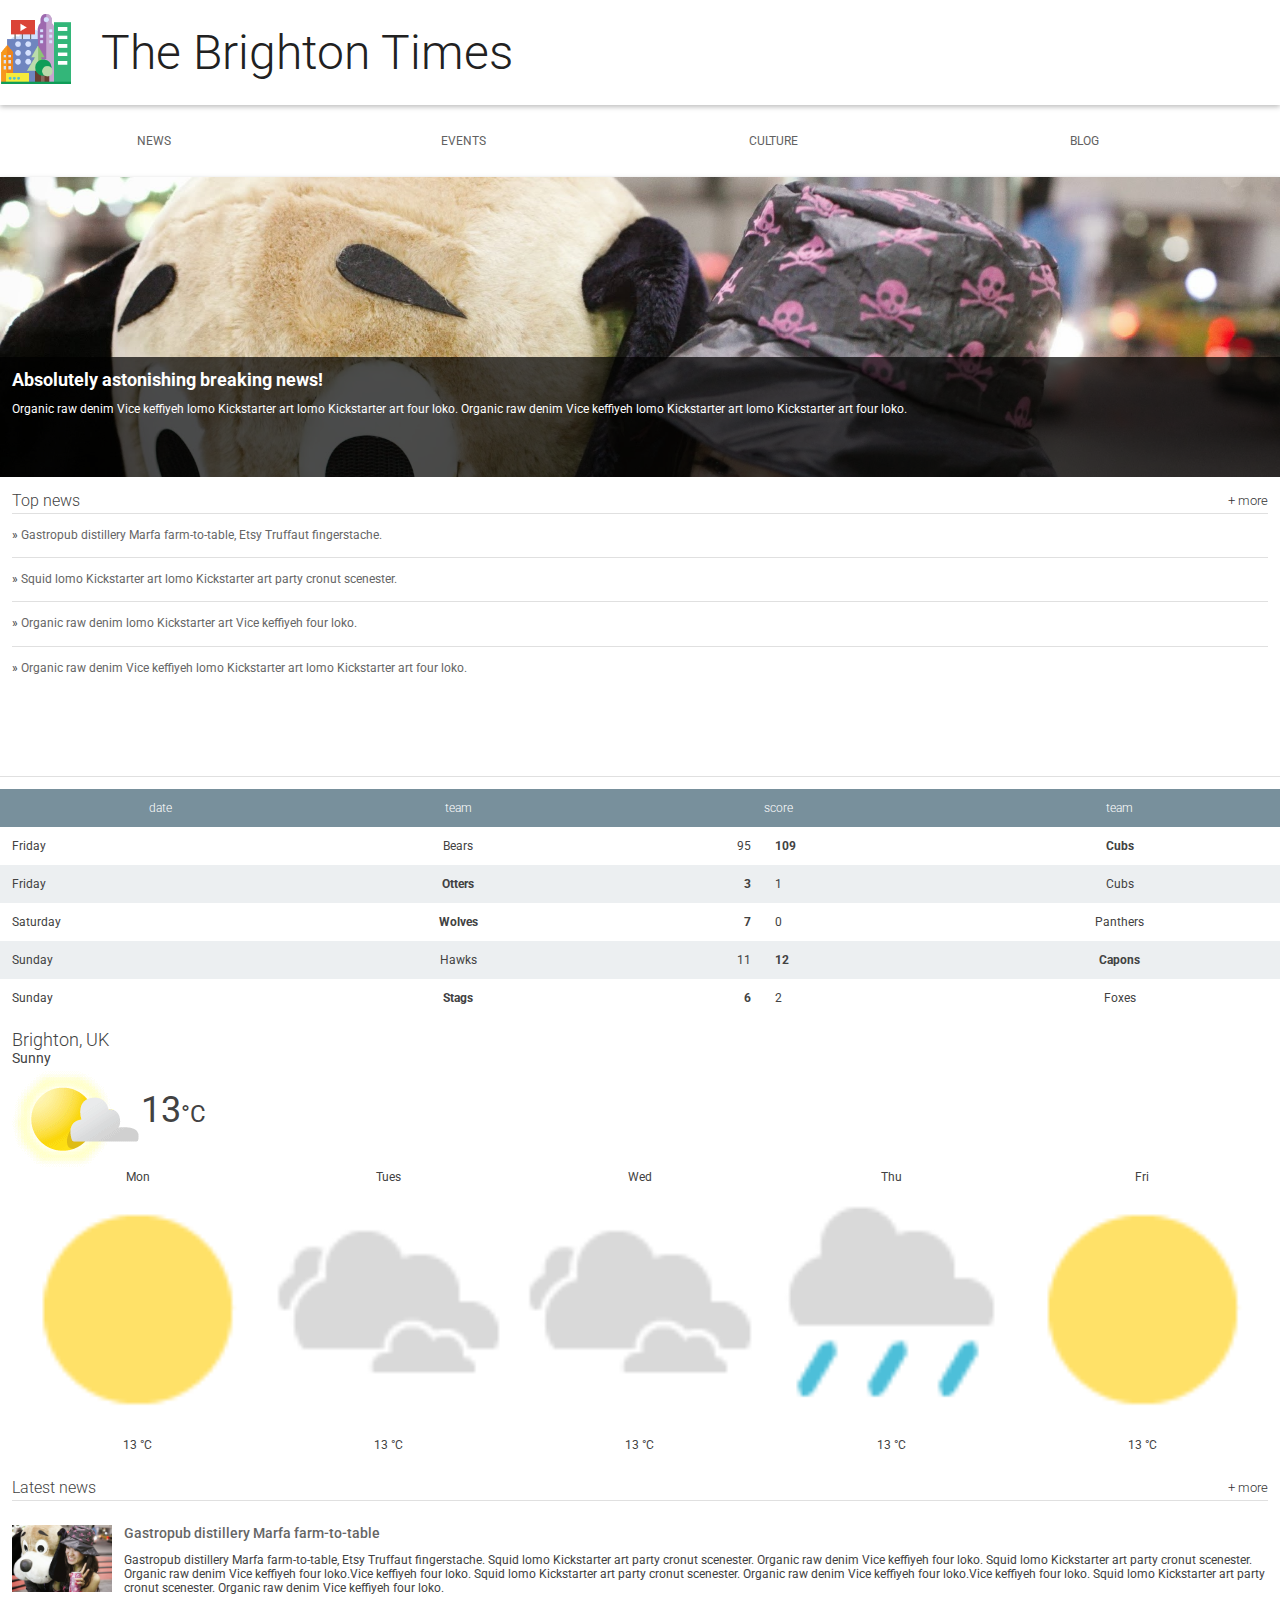
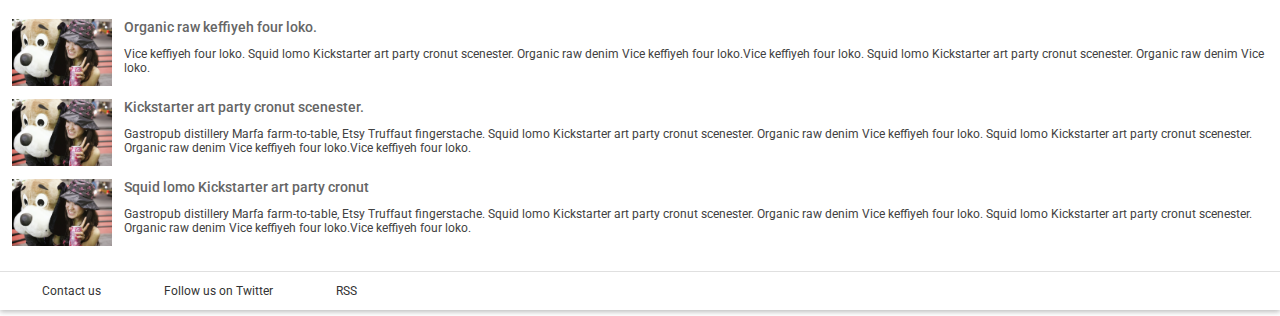
==== the_brighton_times_part2/index.html @ 8d2d20b6 "Initial commit for brighton times part two" ====
<!doctype html>
<html lang="en">
  <head>
    <meta charset="utf-8">
    <meta name="viewport" content="width=device-width,initial-scale=1">
    <meta http-equiv="X-UA-Compatible" content="IE=edge">
    <title>Brighton Times</title>
    <link href="https://fonts.googleapis.com/css?family=Roboto:300,400,500" rel="stylesheet" type="text/css">
    <link rel="stylesheet" type="text/css" href="main.css">
  </head>
  <body>

    <header class="header">
      <div class="header__inner">
        <img class="header__logo" src="images/city.png" alt="iconic view of a cityscape">
        <h1 class="header__title">
          The Brighton Times
        </h1>
      </div>
    </header>

    <nav id="drawer" class="nav">
      <ul class="nav__list">
        <li class="nav__item"><a href="#">News</a></li>
        <li class="nav__item"><a href="#">Events</a></li>
        <li class="nav__item"><a href="#">Culture</a></li>
        <li class="nav__item"><a href="#">Blog</a></li>
      </ul>
    </nav>

    <main>
      <section class="content">
        <section class="hero">
          <article class="description">
            <h2>Absolutely astonishing breaking news!</h2>
            <p>Organic raw denim Vice keffiyeh lomo Kickstarter art lomo Kickstarter art four loko. Organic raw denim Vice keffiyeh lomo Kickstarter art lomo Kickstarter art four loko.</p>
          </article>
        </section>

        <section class="news top-news">
          <h2 class="news__title">Top news <a href="#" class="news__more">+ more</a></h2>
          <ul>
            <li class="top-news__item">
              <a href="#">Gastropub distillery Marfa farm-to-table, Etsy Truffaut fingerstache.</a>
            </li>
            <li class="top-news__item">
              <a href="#">Squid lomo Kickstarter art lomo Kickstarter art party cronut scenester.</a>
            </li>
            <li class="top-news__item">
              <a href="#">Organic raw denim lomo Kickstarter art Vice keffiyeh four loko.</a>
            </li>
            <li class="top-news__item">
              <a href="#">Organic raw denim Vice keffiyeh lomo Kickstarter art lomo Kickstarter art four loko.</a>
            </li>
          </ul>
        </section>

        <section class="scores">
          <table class="scores__table">
            <thead>
              <tr>
                <th>date</th>
                <th>team</th>
                <th colspan="2">score</th>
                <th>team</th>
              </tr>
            </thead>
            <tbody>
              <tr>
                <td>Friday</td>
                <td>Bears</td>
                <td>95</td>
                <td class="winner">109</td>
                <td class="winner">Cubs</td>
              </tr>
              <tr>
                <td>Friday</td>
                <td class="winner">Otters</td>
                <td class="winner">3</td>
                <td>1</td>
                <td>Cubs</td>
              </tr>
              <tr>
                <td>Saturday</td>
                <td class="winner">Wolves</td>
                <td class="winner">7</td>
                <td>0</td>
                <td>Panthers</td>
              </tr>
              <tr>
                <td>Sunday</td>
                <td>Hawks</td>
                <td>11</td>
                <td class="winner">12</td>
                <td class="winner">Capons</td>
              </tr>
              <tr>
                <td>Sunday</td>
                <td class="winner">Stags</td>
                <td class="winner">6</td>
                <td>2</td>
                <td>Foxes</td>
              </tr>
              
            </tbody>
          </table>
        </section>

        <section class="weather">
          <span class="weather__location">Brighton, UK</span>
          <span class="weather__desc">Sunny</span>
          <span class="weather__today">
          <img class="weather__today__image" src="images/weather.png" alt="icon of a partially sunny day"><span class="weather__today__temp">13</span><span class="weather__today__deg">&deg;C</span>
          </span>
          <ul class="weather__next">
            <li class="weather__next__item">
              <span>Mon</span>
              <img class="weather__next__image" src="images/sunny.png" alt="icon of a sunny day">
              <span>13 &deg;C</span>
            </li><li class="weather__next__item">
              <span>Tues</span>
              <img class="weather__next__image" src="images/cloudy.png" alt="icon of a cloudy day">
              <span>13 &deg;C</span>
            </li><li class="weather__next__item">
              <span>Wed</span>
              <img class="weather__next__image" src="images/cloudy.png" alt="icon of a cloudy day">
              <span>13 &deg;C</span>
            </li><li class="weather__next__item">
              <span>Thu</span>
              <img class="weather__next__image" src="images/rain.png" alt="icon of a rainy day">
              <span>13 &deg;C</span>
            </li><li class="weather__next__item">
              <span>Fri</span>
              <img class="weather__next__image" src="images/sunny.png" alt="icon of a sunny day">
              <span>13 &deg;C</span>
            </li>
          </ul>
        </section>

        <section class="news recent-news">
          <h2 class="news__title">Latest news <a href="#" class="news__more">+ more</a></h2>
          <ul>
            <li class="snippet">
              <img class="snippet__thumbnail" src="images/dog.jpg" alt="picture of a girl with a large, stuffed dog toy">
              <h3 class="snippet__title"><a href="#">Gastropub distillery Marfa farm-to-table</a></h3>
              <p>Gastropub distillery Marfa farm-to-table, Etsy Truffaut fingerstache.
              Squid lomo Kickstarter art party cronut scenester. Organic raw denim Vice keffiyeh four loko. Squid lomo Kickstarter art party cronut scenester. Organic raw denim Vice keffiyeh four loko.Vice keffiyeh four loko. Squid lomo Kickstarter art party cronut scenester. Organic raw denim Vice keffiyeh four loko.Vice keffiyeh four loko. Squid lomo Kickstarter art party cronut scenester. Organic raw denim Vice keffiyeh four loko.
              </p>
            </li>
            <li class="snippet">
              <img class="snippet__thumbnail" src="images/dog.jpg" alt="picture of a girl with a large, stuffed dog toy">
              <h3 class="snippet__title"><a href="#">Organic raw keffiyeh four loko.</a></h3>
              <p>Vice keffiyeh four loko. Squid lomo Kickstarter art party cronut scenester. Organic raw denim Vice keffiyeh four loko.Vice keffiyeh four loko. Squid lomo Kickstarter art party cronut scenester. Organic raw denim Vice loko.
              </p>
            </li>
            <li class="snippet">
              <img class="snippet__thumbnail" src="images/dog.jpg" alt="picture of a girl with a large, stuffed dog toy">
              <h3 class="snippet__title"><a href="#">Kickstarter art party cronut scenester.</a></h3>
              <p>Gastropub distillery Marfa farm-to-table, Etsy Truffaut fingerstache.
              Squid lomo Kickstarter art party cronut scenester. Organic raw denim Vice keffiyeh four loko. Squid lomo Kickstarter art party cronut scenester. Organic raw denim Vice keffiyeh four loko.Vice keffiyeh four loko.
              </p>
            </li>
            <li class="snippet">
              <img class="snippet__thumbnail" src="images/dog.jpg" alt="picture of a girl with a large, stuffed dog toy">
              <h3 class="snippet__title"><a href="#">Squid lomo Kickstarter art party cronut </a></h3>
              <p>Gastropub distillery Marfa farm-to-table, Etsy Truffaut fingerstache.
              Squid lomo Kickstarter art party cronut scenester. Organic raw denim Vice keffiyeh four loko. Squid lomo Kickstarter art party cronut scenester. Organic raw denim Vice keffiyeh four loko.Vice keffiyeh four loko.
              </p>
            </li>
          </ul>
        </section>
      </section>
      <footer>
        <ul>
          <li><a href="#">Contact us</a></li>
          <li><a href="#">Follow us on Twitter</a></li>
          <li><a href="#">RSS</a></li>
        </ul>
      </footer>
    </main>
  </body>
</html>
---- the_brighton_times_part2/main.css ----
body, html {
  margin: 0;
  padding: 0;
  width: 100%;
  height: 100%;
}

body {
  font-family: Roboto;
  font-size: 12px;
  color: #424242;
}

h1, h2, h3, h4, h5 {
  margin: 0; 
}

header, nav, footer, section, article, div {
  box-sizing: border-box;
}

ul {
  list-style: none;
  padding: 0;
  margin: 0;
}


/*
 *
 * Common
 * 
 */

.news__more {
  float: right;
  font-size: .8em;
  color: #333;
  text-decoration: none;
}


/*
 *
 * Header
 *
 */

.header {
  box-shadow: 0 2px 5px rgba(0, 0, 0, 0.26);
  min-height: 56px;
  transition: min-height 0.3s;
}

.header__inner {
  width: 100%;
  margin-left: auto;
  margin-right: auto;
}

.header__logo {
  height: 72px;
  margin-right: 1em;
  vertical-align: top;
  margin-top: 12px;
}

.header__title {
  font-weight: 300;
  font-size: 4em;
  margin: 0.5em 0.25em;
  display: inline-block;
  color: #212121;
}


/*
 *
 * Top Level Navigation
 *
 */

.nav {
  width: 100%;
  margin-left: auto;
  margin-right: auto;
}

.nav__list {
  width: 100%;
  padding: 0;
  margin: 0;
}

.nav__item {
  box-sizing: border-box;
  display: inline-block;
  width: 24%;
  text-align: center;
  line-height: 24px;
  padding: 24px;
  text-transform: uppercase;
}

.nav a {
  text-decoration: none;
  color: #616161;
  padding: 1.5em;
}

.nav a:hover {
  text-decoration: underline;
  color: #212121;
}


/*
 *
 * Main
 *
 */

main {
  box-shadow: 0 2px 5px rgba(0, 0, 0, 0.26);
  width: 100%;
  margin-left: auto;
  margin-right: auto;
}

/*
 *
 * Content
 *
 */


/*
 *
 * Hero
 *
 */

.hero {
  width: 100%;
  position: relative;
  background-image: url("./images/dog.jpg");
  background-size: cover;
  height: 300px;
}

.hero article {
  box-sizing: border-box;
  background-color: #000;
  background-color: rgba(0, 0, 0, 0.7);
  position: absolute;
  bottom: 0;
  height: 40%;
  width: 100%;
  color: #fff;
  padding: 1em;
}


/*
 *
 * Top News
 *
 */

.top-news {
  height: 300px;
  border-bottom: 1px solid #E0E0E0;
  padding: 1em;
}

.news__title {
  font-weight: 300;
  border-bottom: 1px solid #E0E0E0;
  line-height: 24px;
  font-size: 16px;
}

.top-news__item {
  border-bottom: 1px solid #E0E0E0;
  padding: 1em 0;
  line-height: 19.2px;
}

.top-news__item:before {
  content: "» ";
}

.top-news__item:last-child {
  border-bottom: none;
}

.top-news__item a {
  text-decoration: none;
  color: #666;
  padding: 1.5em inherit;
}

.top-news__item a:hover,
.top-news__item a:active {
  text-decoration: underline;
}


/*
 *
 * Sport Scores
 *
 */

.scores {
  padding-top: 1em;
}

.scores__table {
  width: 100%;
  border-collapse: collapse;
}

.scores__table th,
.scores__table td {
  padding: 1em; 
}

.scores__table th {
  color: #fff;
  font-weight: 300;
  background-color: #78909C;
}

.scores__table tr:nth-child(odd) td {
  background-color: #fff;
}

.scores__table tr:nth-child(even) td {
  background-color: #eceff1;
}

.scores__table td.winner {
  font-weight: bold;
}

.scores__table td:nth-child(3) {
  text-align: right;
}

.scores__table td:nth-child(2),
.scores__table td:nth-child(5) {
  text-align: center;
}

/*
 *
 * Weather
 *
 */

.weather {
  padding: 1em;
}

.weather__location {
  display: block;
  font-weight: 300;
  font-size: 1.5em;
}

.weather__desc {
  display: block;
  font-size: 1.2em;
}

.weather__today {
  width: 60%;
  vertical-align: middle;
}

.weather__today__image {
  vertical-align: middle
}

.weather__today__temp {
  font-size: 3em;
}

.weather__today__deg {
  font-size: 2em;
  display: inline;
}

.weather__next__item {
  display: inline-block;
  width: 20%;
  text-align: center;
}

.weather__next__item span {
  display: block;
}

.weather__next__image {
  width: 100%;
}


/*
 *
 * Recent News
 *
 */

.recent-news {
  clear: both;
  padding: 1em;
}

.snippet {
  clear: both;
  margin: 24px 0;
}

.snippet__thumbnail {
  width: 100px;
  float: left;
  margin-right: 1em;
}

.snippet__title {
  font-weight: 500;
}

.snippet__title a {
  text-decoration: none;
  color: #666;
  padding: 1.5em inherit;
}

.snippet__title a:hover,
.snippet__title a:active {
  text-decoration: underline;
}


/*
 *
 * Footer
 *
 */

footer {
  border-top: 1px solid #E0E0E0;
  padding: 1em;
  width: 100%;
}

footer li {
  display: inline-block;
  margin: 0 1em;
}

footer a {
  text-decoration: none;
  color: #333;
  padding: 1.5em;
}
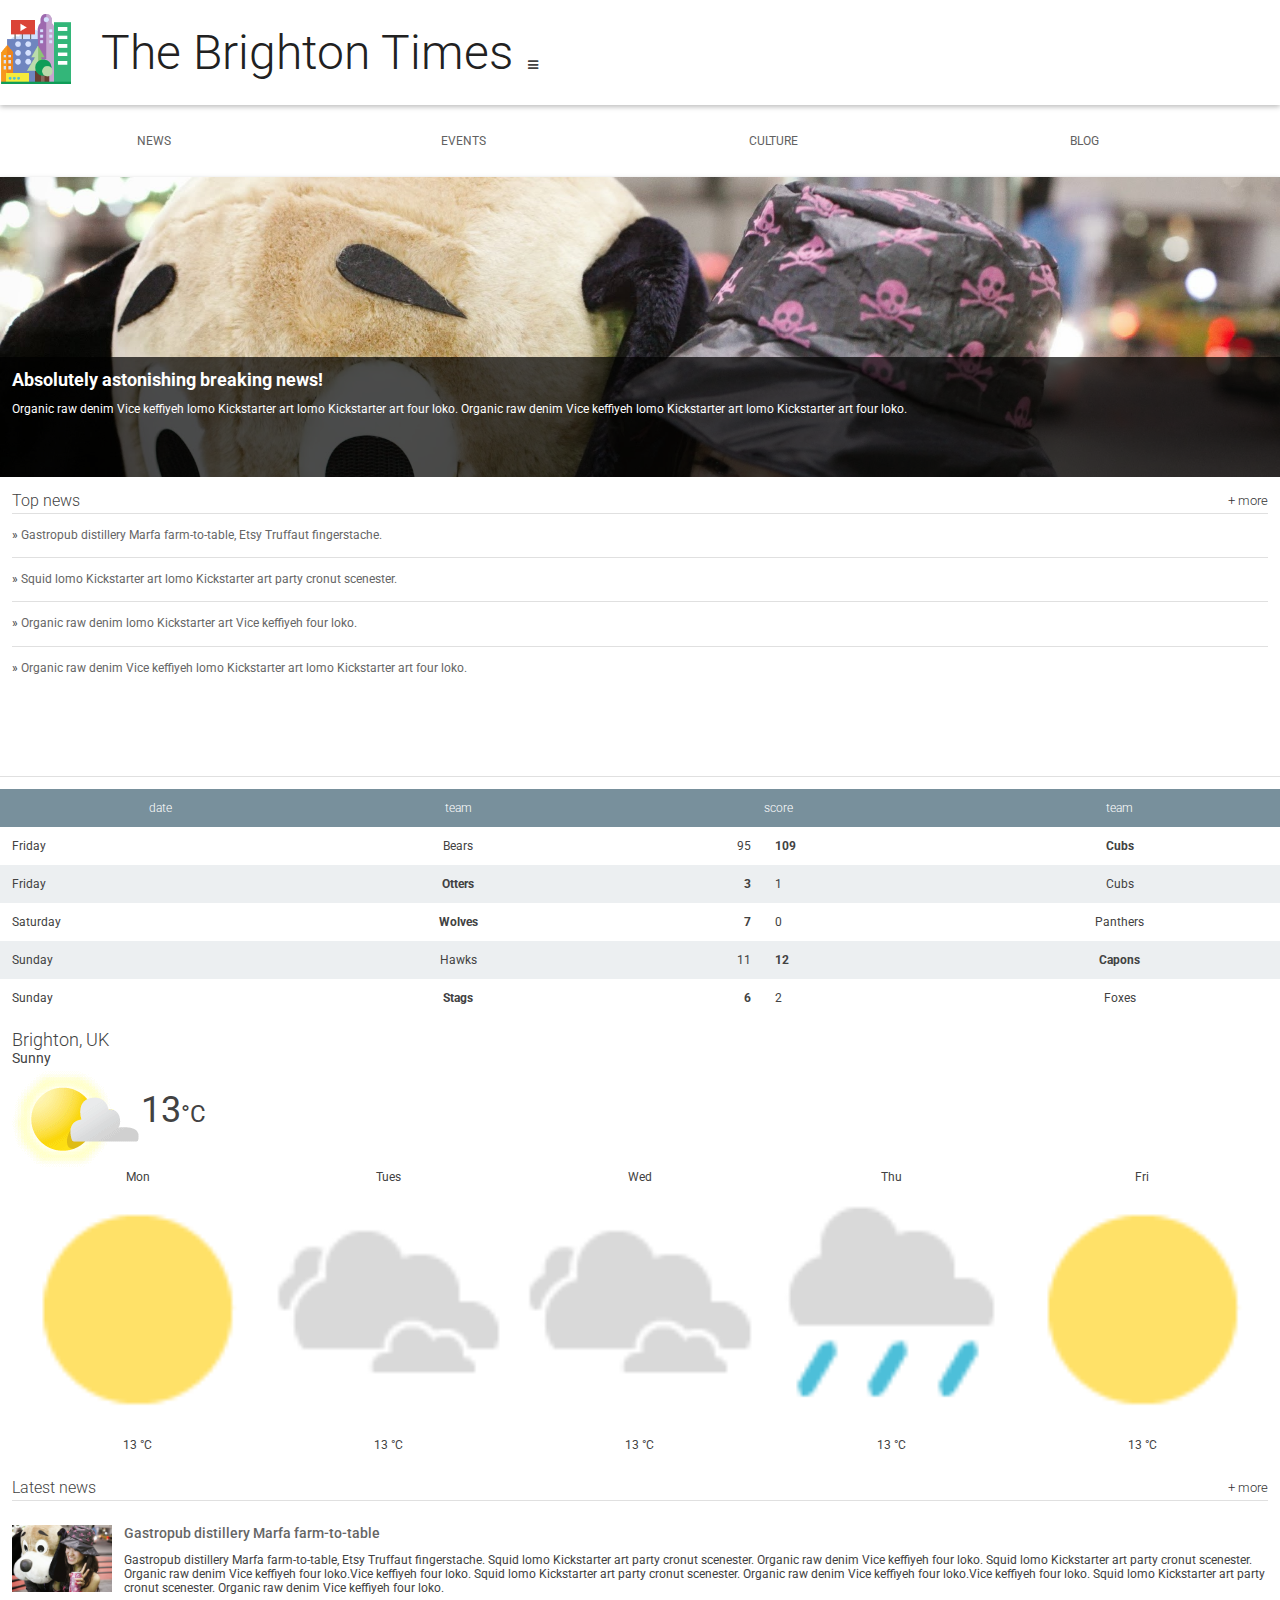
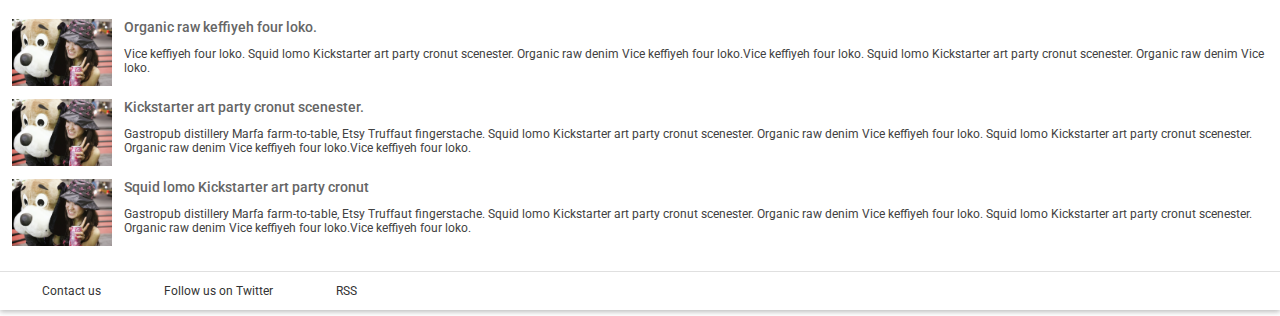
==== commit 5cdc7b40: "Add fa fa-bars from font-awesome for mobile responsiveness" ====
--- a/the_brighton_times_part2/index.html
+++ b/the_brighton_times_part2/index.html
@@ -7,6 +7,7 @@
     <title>Brighton Times</title>
     <link href="https://fonts.googleapis.com/css?family=Roboto:300,400,500" rel="stylesheet" type="text/css">
     <link rel="stylesheet" type="text/css" href="main.css">
+    <link rel="stylesheet" href="https://maxcdn.bootstrapcdn.com/font-awesome/4.7.0/css/font-awesome.min.css">
   </head>
   <body>
 
@@ -16,6 +17,7 @@
         <h1 class="header__title">
           The Brighton Times
         </h1>
+        <i class="menu_icon fa fa-bars"></i>
       </div>
     </header>
 
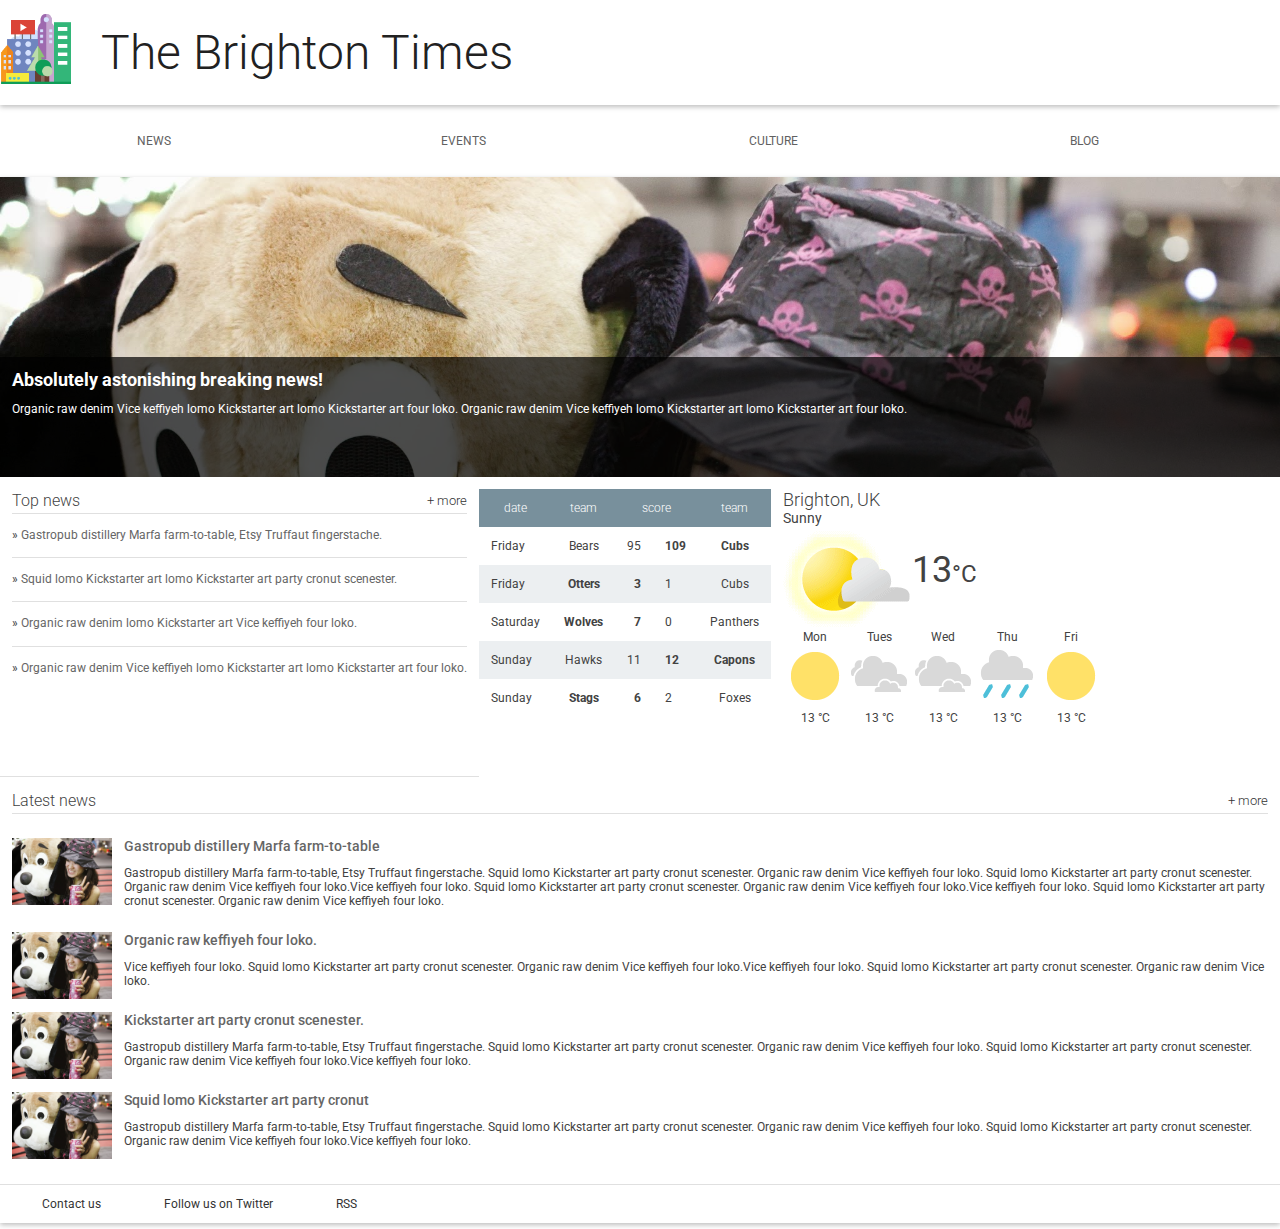
==== commit 801b470e: "Change <a> to a <button> for menu_icon" ====
--- a/the_brighton_times_part2/index.html
+++ b/the_brighton_times_part2/index.html
@@ -7,6 +7,7 @@
     <title>Brighton Times</title>
     <link href="https://fonts.googleapis.com/css?family=Roboto:300,400,500" rel="stylesheet" type="text/css">
     <link rel="stylesheet" type="text/css" href="main.css">
+    <link rel="stylesheet" type="text/css" href="responsive.css">
     <link rel="stylesheet" href="https://maxcdn.bootstrapcdn.com/font-awesome/4.7.0/css/font-awesome.min.css">
   </head>
   <body>
@@ -17,7 +18,9 @@
         <h1 class="header__title">
           The Brighton Times
         </h1>
-        <i class="menu_icon fa fa-bars"></i>
+        <button class="menu_icon">
+          <i class="fa fa-bars"></i>
+        </button>
       </div>
     </header>
 
--- a/the_brighton_times_part2/responsive.css
+++ b/the_brighton_times_part2/responsive.css
@@ -0,0 +1,8 @@
+.content {
+	display: flex;
+	flex-wrap: wrap;
+}
+
+.menu_icon {
+	display: none;
+}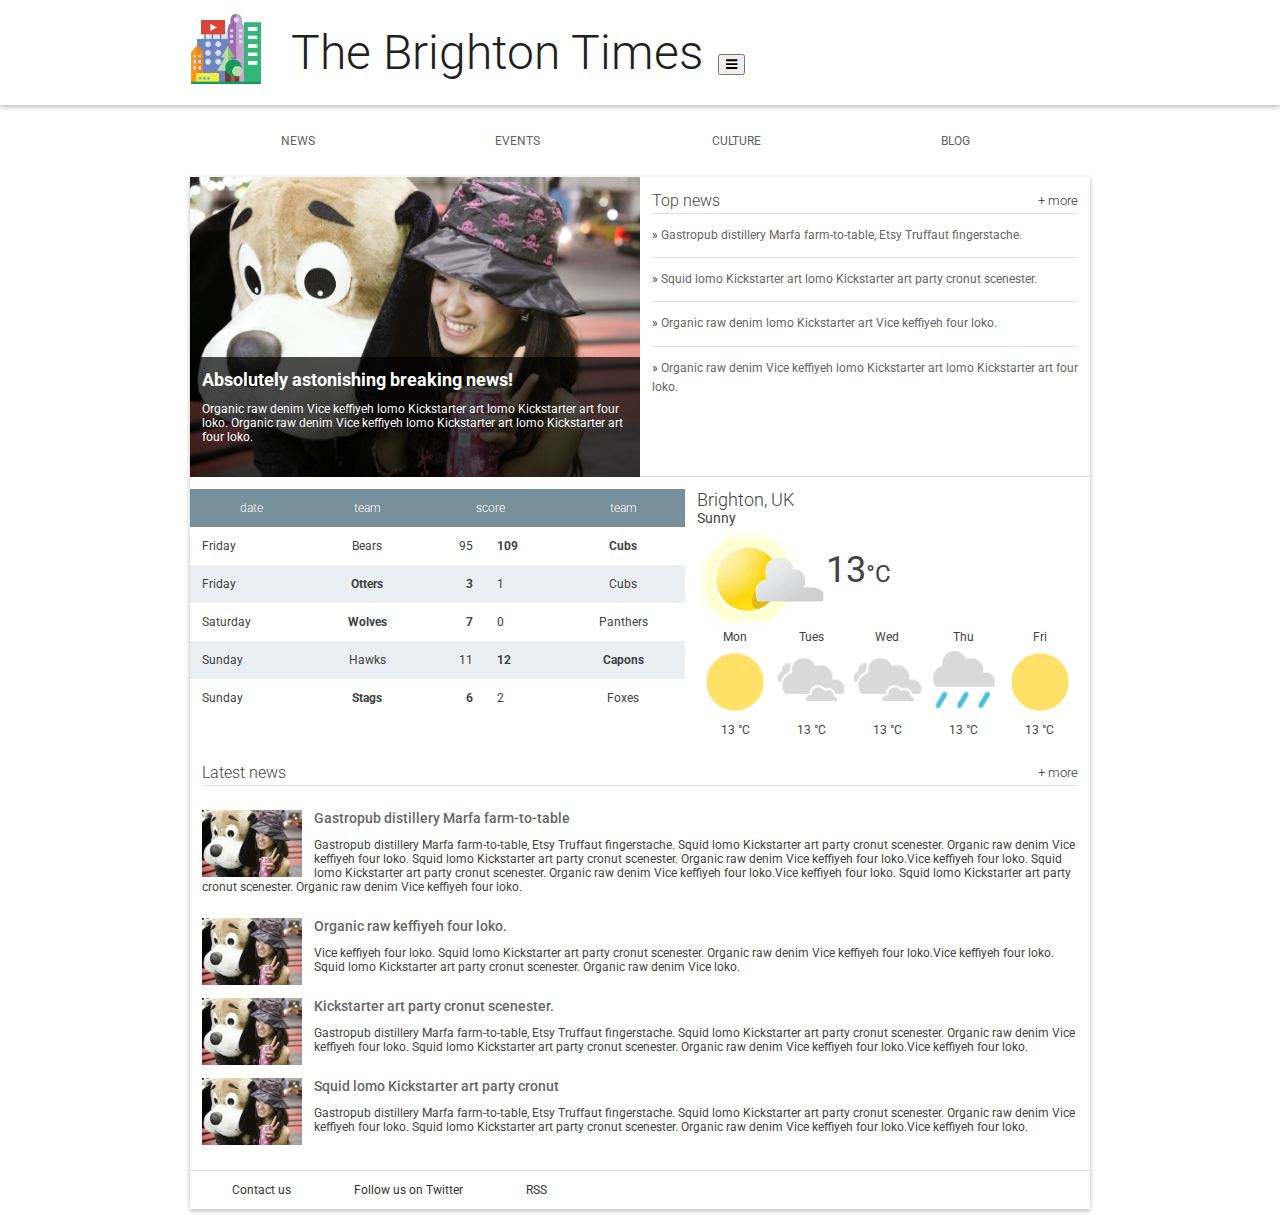
==== commit a785f2bb: "Add script link for javascript.js file" ====
--- a/the_brighton_times_part2/index.html
+++ b/the_brighton_times_part2/index.html
@@ -18,11 +18,12 @@
         <h1 class="header__title">
           The Brighton Times
         </h1>
-        <button class="menu_icon">
+        <button id="menu" class="toggle_nav">
           <i class="fa fa-bars"></i>
         </button>
       </div>
     </header>
+
 
     <nav id="drawer" class="nav">
       <ul class="nav__list">
@@ -183,5 +184,6 @@
         </ul>
       </footer>
     </main>
+    <script src="javascript.js"></script>
   </body>
 </html>
--- a/the_brighton_times_part2/responsive.css
+++ b/the_brighton_times_part2/responsive.css
@@ -5,4 +5,96 @@
 
 .menu_icon {
 	display: none;
+}
+
+.hero, .top-news, .scores, .weather, .recent-news {
+  order: 10;
+}
+
+@media screen and (max-width: 550px) {
+	.header__logo {
+		height: 62px;
+	}
+
+	.header__title {
+		font-size: 3em;
+	    vertical-align: bottom; 
+	}
+
+	.nav {
+		z-index: 10;
+		background-color: #fff;
+		width: 300px;
+		position: absolute;
+		-webkit-transform: translate(-300px, 0);
+		transform: translate(-300px, 0);
+		-webkit-transition: transform 0.3s ease;
+		transition: transform 0.3s ease;
+	}
+
+	.nav.open {
+		-webkit-transform: translate(0, 0);
+		transform: translate(0, 0);
+	}
+
+	.nav__item {
+		display: list-item;
+		border-bottom: 1px solid #E0E0E0;
+		width: 100%;
+		text-align: left;
+  }
+  
+	.toggle_nav {
+		display: inline-block;
+		position: absolute;
+		right: 0;
+		font-size: 3em;
+		padding: .5em;
+	}
+}
+
+@media (min-width: 551px) {
+	.hero {
+		order: 0;
+		width: 60%
+	}
+
+	.weather {
+		order: 1;
+		width: 40%;
+	}
+
+	.scores {
+		width: 100%;
+	}
+}
+
+@media (min-width: 700px) {
+	.hero{
+		order: 0;
+		width: 50%;
+	}
+
+	.top-news {
+		order: 1;
+		width: 50%;
+	}
+
+	.scores {
+		order: 2;
+		width: 55%;
+	}
+
+	.weather {
+		order: 3;
+		width: 45%;
+	}
+}
+
+@media (min-width: 900px) {
+	main, .header__inner, .nav, .content {
+		width: 900px;
+		margin-left: auto;
+		margin-right: auto;
+	}
 }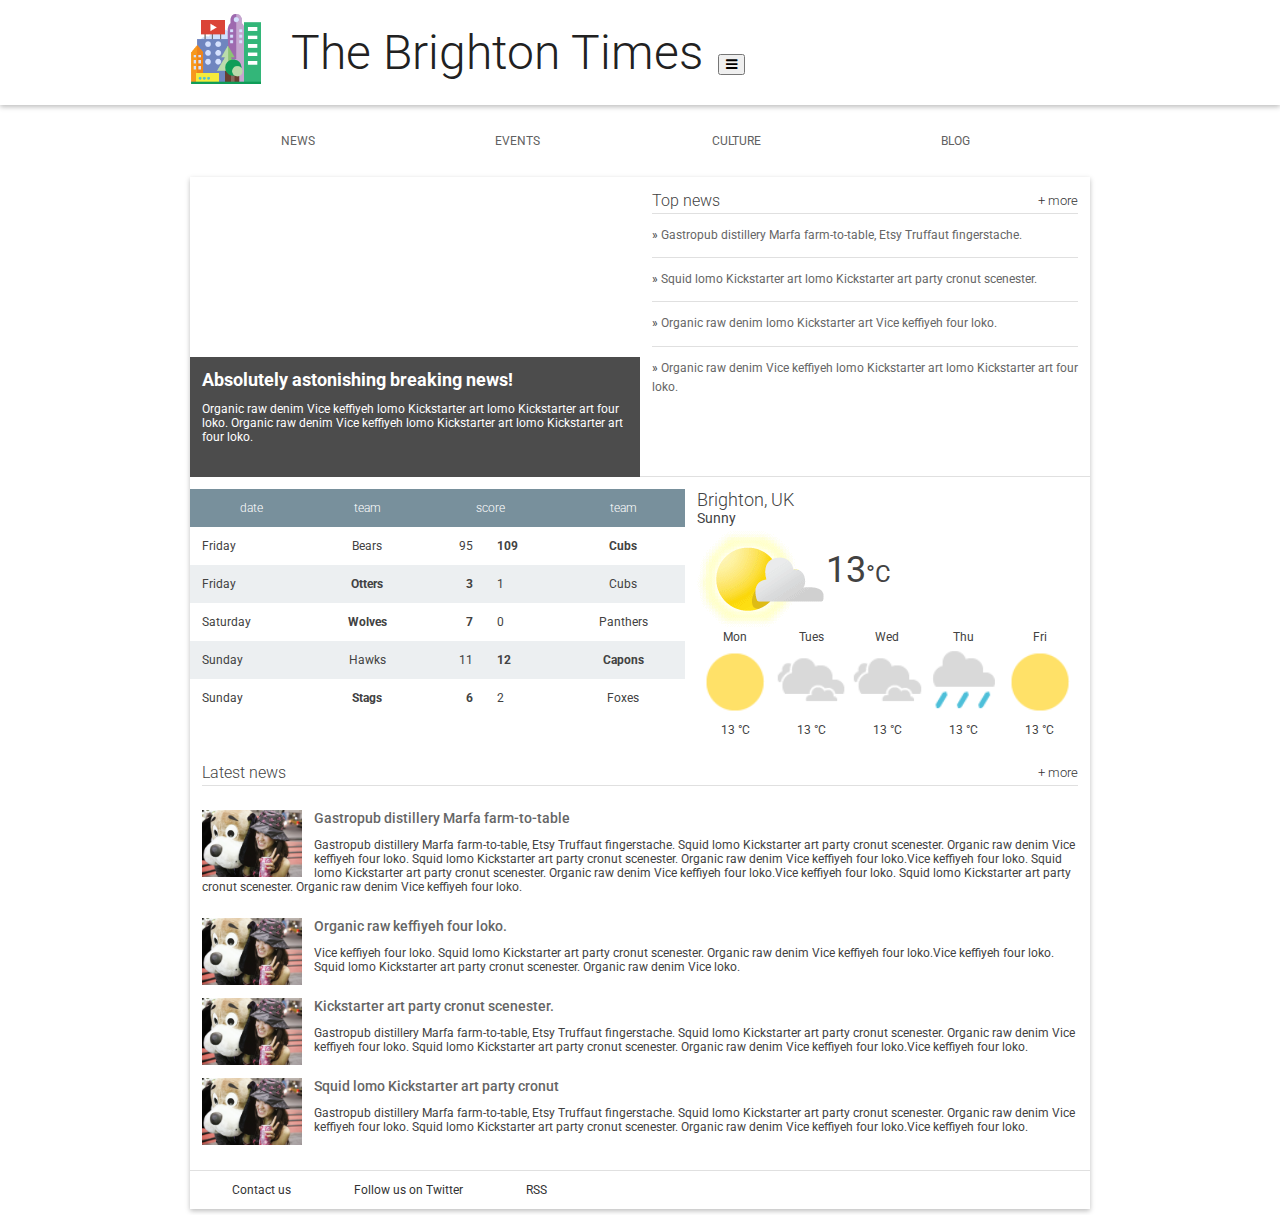
==== commit 5033dd9f: "Fix links to css and js files with new file directory" ====
--- a/the_brighton_times_part2/index.html
+++ b/the_brighton_times_part2/index.html
@@ -6,8 +6,8 @@
     <meta http-equiv="X-UA-Compatible" content="IE=edge">
     <title>Brighton Times</title>
     <link href="https://fonts.googleapis.com/css?family=Roboto:300,400,500" rel="stylesheet" type="text/css">
-    <link rel="stylesheet" type="text/css" href="main.css">
-    <link rel="stylesheet" type="text/css" href="responsive.css">
+    <link rel="stylesheet" type="text/css" href="css/main.css">
+    <link rel="stylesheet" type="text/css" href="css/responsive.css">
     <link rel="stylesheet" href="https://maxcdn.bootstrapcdn.com/font-awesome/4.7.0/css/font-awesome.min.css">
   </head>
   <body>
@@ -184,6 +184,6 @@
         </ul>
       </footer>
     </main>
-    <script src="javascript.js"></script>
+    <script src="js/javascript.js"></script>
   </body>
 </html>
--- a/the_brighton_times_part2/css/main.css
+++ b/the_brighton_times_part2/css/main.css
@@ -0,0 +1,369 @@
+body, html {
+  margin: 0;
+  padding: 0;
+  width: 100%;
+  height: 100%;
+}
+
+body {
+  font-family: Roboto;
+  font-size: 12px;
+  color: #424242;
+}
+
+h1, h2, h3, h4, h5 {
+  margin: 0; 
+}
+
+header, nav, footer, section, article, div {
+  box-sizing: border-box;
+}
+
+ul {
+  list-style: none;
+  padding: 0;
+  margin: 0;
+}
+
+
+/*
+ *
+ * Common
+ * 
+ */
+
+.news__more {
+  float: right;
+  font-size: .8em;
+  color: #333;
+  text-decoration: none;
+}
+
+
+/*
+ *
+ * Header
+ *
+ */
+
+.header {
+  box-shadow: 0 2px 5px rgba(0, 0, 0, 0.26);
+  min-height: 56px;
+  transition: min-height 0.3s;
+}
+
+.header__inner {
+  width: 100%;
+  margin-left: auto;
+  margin-right: auto;
+}
+
+.header__logo {
+  height: 72px;
+  margin-right: 1em;
+  vertical-align: top;
+  margin-top: 12px;
+}
+
+.header__title {
+  font-weight: 300;
+  font-size: 4em;
+  margin: 0.5em 0.25em;
+  display: inline-block;
+  color: #212121;
+}
+
+
+/*
+ *
+ * Top Level Navigation
+ *
+ */
+
+.nav {
+  width: 100%;
+  margin-left: auto;
+  margin-right: auto;
+}
+
+.nav__list {
+  width: 100%;
+  padding: 0;
+  margin: 0;
+}
+
+.nav__item {
+  box-sizing: border-box;
+  display: inline-block;
+  width: 24%;
+  text-align: center;
+  line-height: 24px;
+  padding: 24px;
+  text-transform: uppercase;
+}
+
+.nav a {
+  text-decoration: none;
+  color: #616161;
+  padding: 1.5em;
+}
+
+.nav a:hover {
+  text-decoration: underline;
+  color: #212121;
+}
+
+
+/*
+ *
+ * Main
+ *
+ */
+
+main {
+  box-shadow: 0 2px 5px rgba(0, 0, 0, 0.26);
+  width: 100%;
+  margin-left: auto;
+  margin-right: auto;
+}
+
+/*
+ *
+ * Content
+ *
+ */
+
+
+/*
+ *
+ * Hero
+ *
+ */
+
+.hero {
+  width: 100%;
+  position: relative;
+  background-image: url("./images/dog.jpg");
+  background-size: cover;
+  height: 300px;
+}
+
+.hero article {
+  box-sizing: border-box;
+  background-color: #000;
+  background-color: rgba(0, 0, 0, 0.7);
+  position: absolute;
+  bottom: 0;
+  height: 40%;
+  width: 100%;
+  color: #fff;
+  padding: 1em;
+}
+
+
+/*
+ *
+ * Top News
+ *
+ */
+
+.top-news {
+  height: 300px;
+  border-bottom: 1px solid #E0E0E0;
+  padding: 1em;
+}
+
+.news__title {
+  font-weight: 300;
+  border-bottom: 1px solid #E0E0E0;
+  line-height: 24px;
+  font-size: 16px;
+}
+
+.top-news__item {
+  border-bottom: 1px solid #E0E0E0;
+  padding: 1em 0;
+  line-height: 19.2px;
+}
+
+.top-news__item:before {
+  content: "» ";
+}
+
+.top-news__item:last-child {
+  border-bottom: none;
+}
+
+.top-news__item a {
+  text-decoration: none;
+  color: #666;
+  padding: 1.5em inherit;
+}
+
+.top-news__item a:hover,
+.top-news__item a:active {
+  text-decoration: underline;
+}
+
+
+/*
+ *
+ * Sport Scores
+ *
+ */
+
+.scores {
+  padding-top: 1em;
+}
+
+.scores__table {
+  width: 100%;
+  border-collapse: collapse;
+}
+
+.scores__table th,
+.scores__table td {
+  padding: 1em; 
+}
+
+.scores__table th {
+  color: #fff;
+  font-weight: 300;
+  background-color: #78909C;
+}
+
+.scores__table tr:nth-child(odd) td {
+  background-color: #fff;
+}
+
+.scores__table tr:nth-child(even) td {
+  background-color: #eceff1;
+}
+
+.scores__table td.winner {
+  font-weight: bold;
+}
+
+.scores__table td:nth-child(3) {
+  text-align: right;
+}
+
+.scores__table td:nth-child(2),
+.scores__table td:nth-child(5) {
+  text-align: center;
+}
+
+/*
+ *
+ * Weather
+ *
+ */
+
+.weather {
+  padding: 1em;
+}
+
+.weather__location {
+  display: block;
+  font-weight: 300;
+  font-size: 1.5em;
+}
+
+.weather__desc {
+  display: block;
+  font-size: 1.2em;
+}
+
+.weather__today {
+  width: 60%;
+  vertical-align: middle;
+}
+
+.weather__today__image {
+  vertical-align: middle
+}
+
+.weather__today__temp {
+  font-size: 3em;
+}
+
+.weather__today__deg {
+  font-size: 2em;
+  display: inline;
+}
+
+.weather__next__item {
+  display: inline-block;
+  width: 20%;
+  text-align: center;
+}
+
+.weather__next__item span {
+  display: block;
+}
+
+.weather__next__image {
+  width: 100%;
+}
+
+
+/*
+ *
+ * Recent News
+ *
+ */
+
+.recent-news {
+  clear: both;
+  padding: 1em;
+}
+
+.snippet {
+  clear: both;
+  margin: 24px 0;
+}
+
+.snippet__thumbnail {
+  width: 100px;
+  float: left;
+  margin-right: 1em;
+}
+
+.snippet__title {
+  font-weight: 500;
+}
+
+.snippet__title a {
+  text-decoration: none;
+  color: #666;
+  padding: 1.5em inherit;
+}
+
+.snippet__title a:hover,
+.snippet__title a:active {
+  text-decoration: underline;
+}
+
+
+/*
+ *
+ * Footer
+ *
+ */
+
+footer {
+  border-top: 1px solid #E0E0E0;
+  padding: 1em;
+  width: 100%;
+}
+
+footer li {
+  display: inline-block;
+  margin: 0 1em;
+}
+
+footer a {
+  text-decoration: none;
+  color: #333;
+  padding: 1.5em;
+}
--- a/the_brighton_times_part2/css/responsive.css
+++ b/the_brighton_times_part2/css/responsive.css
@@ -0,0 +1,100 @@
+.content {
+	display: flex;
+	flex-wrap: wrap;
+}
+
+.menu_icon {
+	display: none;
+}
+
+.hero, .top-news, .scores, .weather, .recent-news {
+  order: 10;
+}
+
+@media screen and (max-width: 550px) {
+	.header__logo {
+		height: 62px;
+	}
+
+	.header__title {
+		font-size: 3em;
+	    vertical-align: bottom; 
+	}
+
+	.nav {
+		z-index: 10;
+		background-color: #fff;
+		width: 300px;
+		position: absolute;
+		-webkit-transform: translate(-300px, 0);
+		transform: translate(-300px, 0);
+		-webkit-transition: transform 0.3s ease;
+		transition: transform 0.3s ease;
+	}
+
+	.nav.open {
+		-webkit-transform: translate(0, 0);
+		transform: translate(0, 0);
+	}
+
+	.nav__item {
+		display: list-item;
+		border-bottom: 1px solid #E0E0E0;
+		width: 100%;
+		text-align: left;
+  }
+  
+	.toggle_nav {
+		display: inline-block;
+		position: absolute;
+		right: 0;
+		font-size: 3em;
+		padding: .5em;
+	}
+}
+
+@media (min-width: 551px) {
+	.hero {
+		order: 0;
+		width: 60%
+	}
+
+	.weather {
+		order: 1;
+		width: 40%;
+	}
+
+	.scores {
+		width: 100%;
+	}
+}
+
+@media (min-width: 700px) {
+	.hero{
+		order: 0;
+		width: 50%;
+	}
+
+	.top-news {
+		order: 1;
+		width: 50%;
+	}
+
+	.scores {
+		order: 2;
+		width: 55%;
+	}
+
+	.weather {
+		order: 3;
+		width: 45%;
+	}
+}
+
+@media (min-width: 900px) {
+	main, .header__inner, .nav, .content {
+		width: 900px;
+		margin-left: auto;
+		margin-right: auto;
+	}
+}